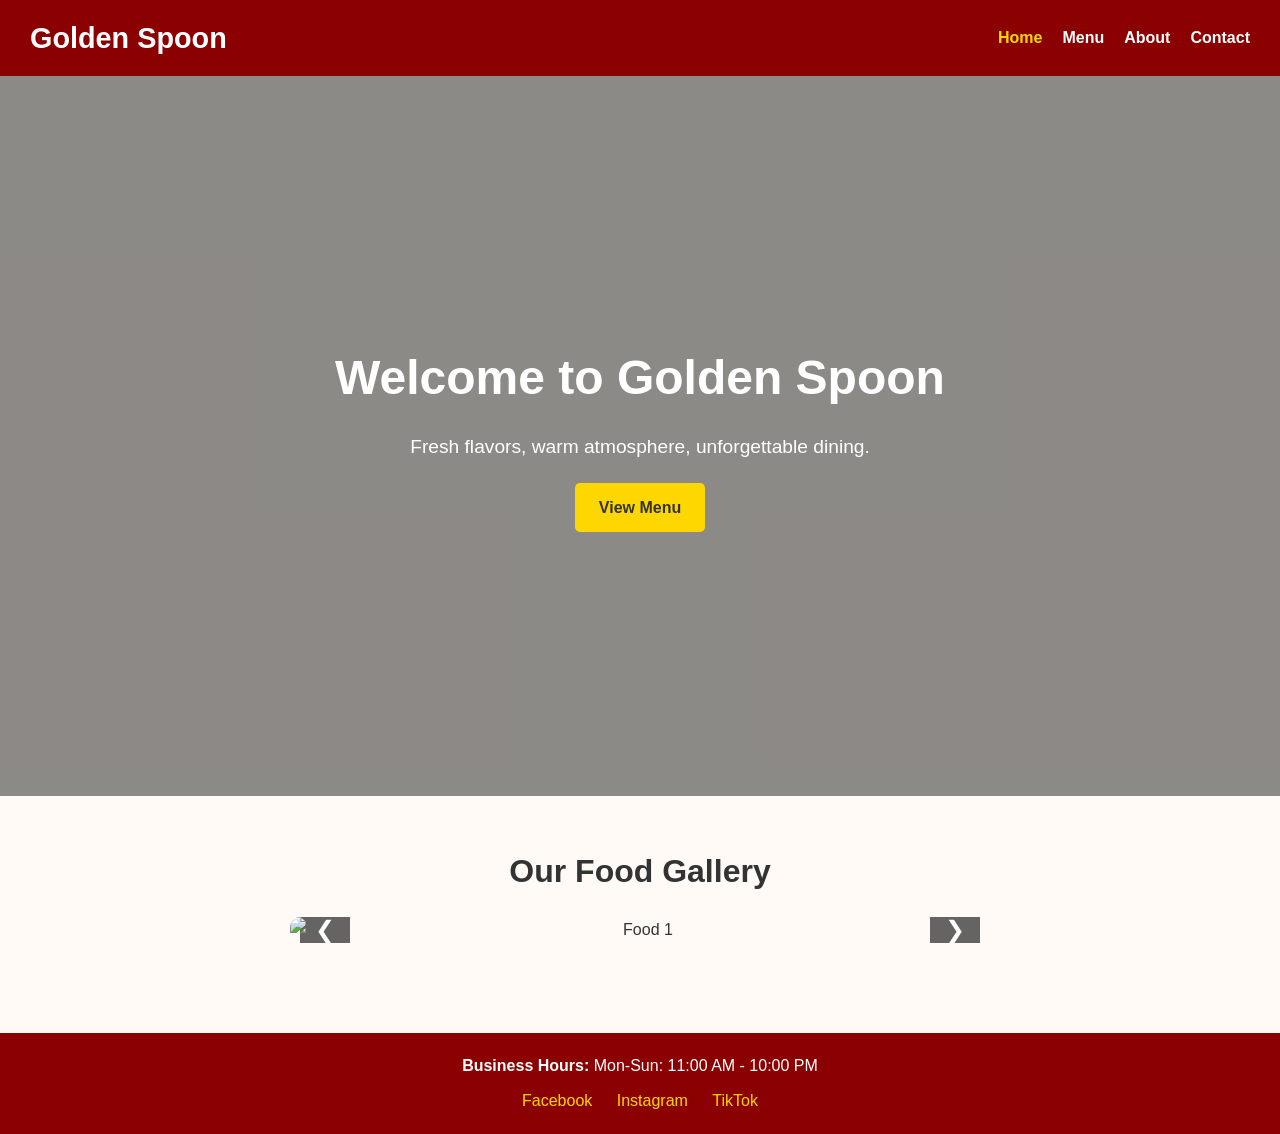
==== index.html @ 548fd417 "Add files via upload" ====
<!DOCTYPE html>
<html lang="en">
<head>
  <meta charset="UTF-8" />
  <meta name="viewport" content="width=device-width, initial-scale=1.0" />
  <title>Golden Spoon Restaurant</title>
  <link rel="stylesheet" href="style.css" />
</head>
<body>

  <header>
    <div class="logo">Golden Spoon</div>
    <nav>
      <ul class="nav-links">
        <li><a href="index.html" class="active">Home</a></li>
        <li><a href="menu.html">Menu</a></li>
        <li><a href="about.html">About</a></li>
        <li><a href="contact.html">Contact</a></li>
      </ul>
      <div class="hamburger" onclick="toggleMenu()">☰</div>
    </nav>
  </header>

  <section class="hero">
    <div class="hero-text">
      <h1>Welcome to Golden Spoon</h1>
      <p>Fresh flavors, warm atmosphere, unforgettable dining.</p>
      <a href="menu.html" class="btn">View Menu</a>
    </div>
  </section>

  <section class="gallery-section">
    <h2>Our Food Gallery</h2>
    <div class="slider">
      <button class="prev" onclick="moveSlide(-1)">❮</button>
      <div class="slides">
        <img src="images/food1.jpg" class="slide active" alt="Food 1">
        <img src="images/food2.jpg" class="slide" alt="Food 2">
        <img src="images/food3.jpg" class="slide" alt="Food 3">
        <img src="images/food4.jpg" class="slide" alt="Food 4">
        <img src="images/food5.jpg" class="slide" alt="Food 5">
        <img src="images/food6.jpg" class="slide" alt="Food 6">
      </div>
      <button class="next" onclick="moveSlide(1)">❯</button>
    </div>
  </section>

  <footer>
    <div>
      <p><strong>Business Hours:</strong> Mon-Sun: 11:00 AM - 10:00 PM</p>
    </div>
    <div class="socials">
      <a href="#">Facebook</a>
      <a href="#">Instagram</a>
      <a href="#">TikTok</a>
    </div>
  </footer>

  <script src="script.js"></script>
</body>
</html>
---- style.css ----
* {
  margin: 0;
  padding: 0;
  box-sizing: border-box;
  font-family: Arial, sans-serif;
}

body {
  background: #fffaf5;
  color: #333;
  line-height: 1.6;
}

header {
  background: #8b0000;
  color: white;
  padding: 15px 30px;
  display: flex;
  justify-content: space-between;
  align-items: center;
  position: relative;
}

.logo {
  font-size: 1.8rem;
  font-weight: bold;
}

nav {
  position: relative;
}

.nav-links {
  list-style: none;
  display: flex;
  gap: 20px;
}

.nav-links li a {
  text-decoration: none;
  color: white;
  font-weight: bold;
}

.nav-links li a:hover,
.nav-links li a.active {
  color: #ffd700;
}

.hamburger {
  display: none;
  font-size: 1.8rem;
  cursor: pointer;
}

.hero {
  background: url("images/hero.jpg") center/cover no-repeat;
  height: 80vh;
  display: flex;
  align-items: center;
  justify-content: center;
  text-align: center;
  color: white;
  position: relative;
}

.hero::before {
  content: "";
  position: absolute;
  inset: 0;
  background: rgba(0, 0, 0, 0.45);
}

.hero-text {
  position: relative;
  z-index: 1;
  max-width: 700px;
  padding: 20px;
}

.hero-text h1 {
  font-size: 3rem;
  margin-bottom: 15px;
}

.hero-text p {
  font-size: 1.2rem;
  margin-bottom: 20px;
}

.btn {
  display: inline-block;
  background: #ffd700;
  color: #333;
  padding: 12px 24px;
  text-decoration: none;
  border-radius: 5px;
  font-weight: bold;
  border: none;
  cursor: pointer;
}

.page-banner {
  background: #f4d9c6;
  text-align: center;
  padding: 50px 20px;
}

.page-banner h1 {
  font-size: 2.5rem;
}

.gallery-section {
  padding: 50px 20px;
  text-align: center;
}

.gallery-section h2 {
  margin-bottom: 20px;
  font-size: 2rem;
}

.slider {
  position: relative;
  max-width: 700px;
  margin: auto;
  overflow: hidden;
}

.slides {
  position: relative;
}

.slide {
  display: none;
  width: 100%;
  border-radius: 10px;
}

.slide.active {
  display: block;
}

.prev,
.next {
  position: absolute;
  top: 50%;
  transform: translateY(-50%);
  background: rgba(0,0,0,0.6);
  color: white;
  border: none;
  padding: 10px 15px;
  cursor: pointer;
  font-size: 1.5rem;
  border-radius: 5px;
}

.prev {
  left: 10px;
}

.next {
  right: 10px;
}

.menu-container {
  display: grid;
  grid-template-columns: repeat(3, 1fr);
  gap: 20px;
  padding: 50px 30px;
}

.menu-card {
  background: white;
  padding: 20px;
  border-radius: 10px;
  box-shadow: 0 4px 10px rgba(0,0,0,0.1);
  text-align: center;
}

.menu-card h3 {
  margin-bottom: 10px;
}

.menu-card span {
  display: block;
  margin-top: 10px;
  color: #8b0000;
  font-weight: bold;
}

.about-section,
.contact-container {
  padding: 50px 30px;
  max-width: 1000px;
  margin: auto;
}

.about-section h2,
.contact-form h2,
.map-section h2 {
  margin-bottom: 15px;
  color: #8b0000;
}

.about-section p {
  margin-bottom: 20px;
}

.contact-container {
  display: grid;
  grid-template-columns: 1fr 1fr;
  gap: 30px;
}

.contact-form form {
  display: flex;
  flex-direction: column;
  gap: 15px;
}

.contact-form input,
.contact-form textarea {
  padding: 12px;
  border: 1px solid #ccc;
  border-radius: 5px;
}

footer {
  background: #8b0000;
  color: white;
  text-align: center;
  padding: 20px;
  margin-top: 40px;
}

.socials {
  margin-top: 10px;
}

.socials a {
  color: #ffd700;
  margin: 0 10px;
  text-decoration: none;
}

/* Mobile Design */
@media (max-width: 768px) {
  .hamburger {
    display: block;
    color: white;
  }

  .nav-links {
    display: none;
    flex-direction: column;
    background: #8b0000;
    position: absolute;
    top: 45px;
    right: 0;
    width: 180px;
    padding: 15px;
    border-radius: 8px;
  }

  .nav-links.show {
    display: flex;
  }

  .hero-text h1 {
    font-size: 2rem;
  }

  .menu-container {
    grid-template-columns: 1fr;
  }

  .contact-container {
    grid-template-columns: 1fr;
  }
}
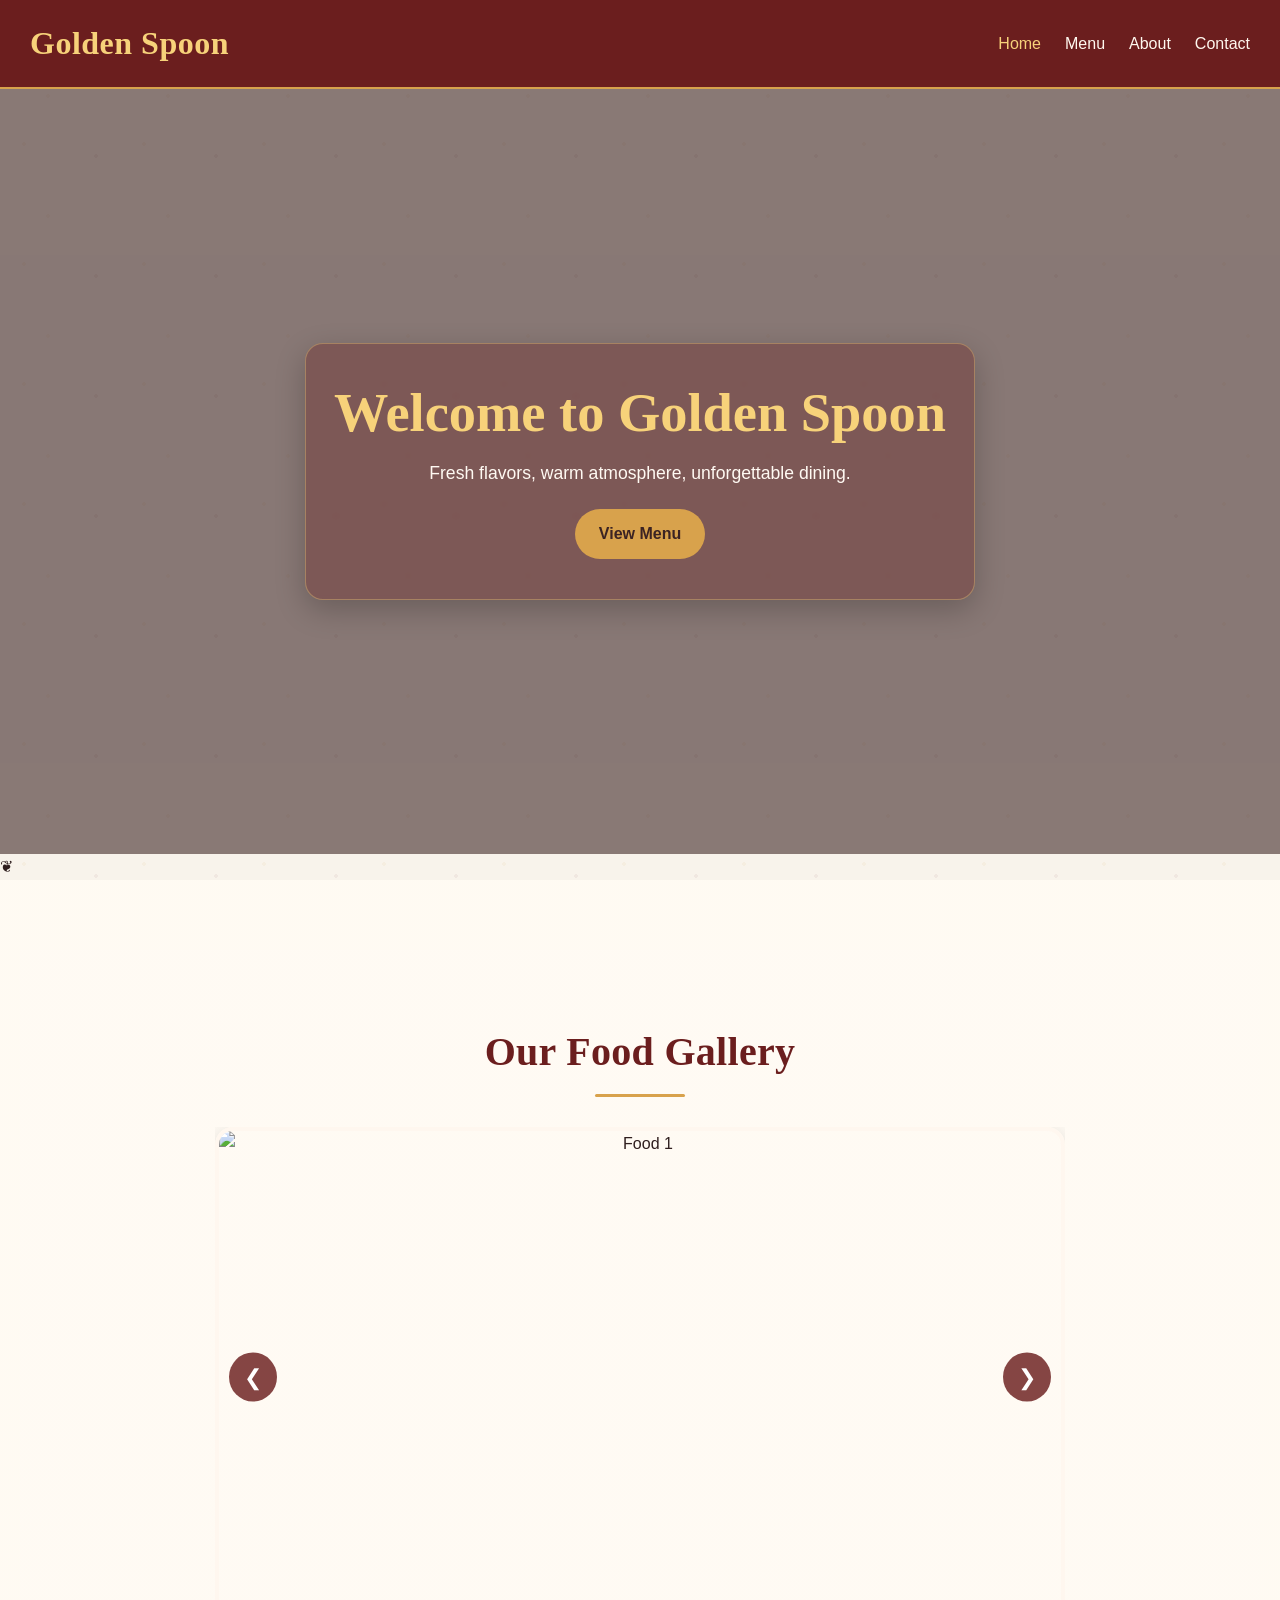
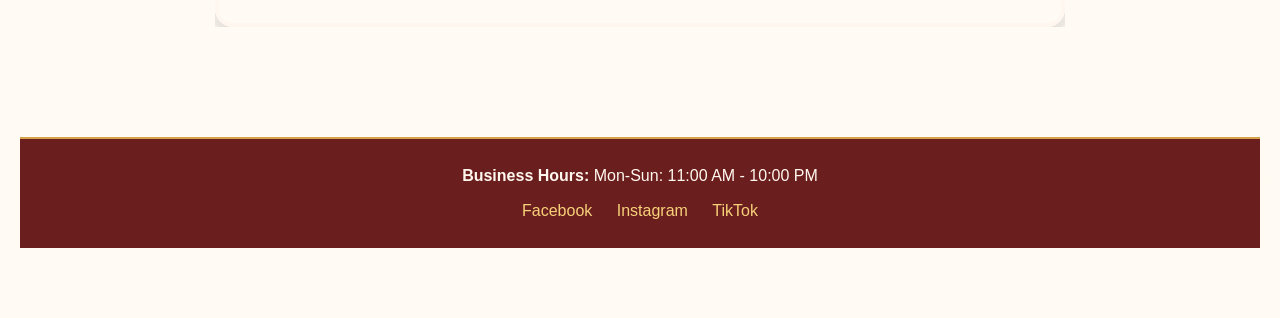
==== commit 50a1a977: "paisley" ====
--- a/index.html
+++ b/index.html
@@ -29,6 +29,14 @@
     </div>
   </section>
 
+  </section>  <!-- hero ends -->
+
+<div class="divider">
+  <span>❦</span>
+</div>
+
+<section class="gallery-section">
+
   <section class="gallery-section">
     <h2>Our Food Gallery</h2>
     <div class="slider">
--- a/style.css
+++ b/style.css
@@ -2,28 +2,49 @@
   margin: 0;
   padding: 0;
   box-sizing: border-box;
-  font-family: Arial, sans-serif;
 }
 
 body {
-  background: #fffaf5;
-  color: #333;
+  background-color: #f8f3eb;
+  color: #2f1e1e;
   line-height: 1.6;
-}
-
+  font-family: "Manrope", sans-serif;
+}
+
+/* soft decorative background feel */
+body::before {
+  content: "";
+  position: fixed;
+  inset: 0;
+  background-image:
+    radial-gradient(circle at 20% 20%, rgba(212, 164, 55, 0.06) 0, rgba(212, 164, 55, 0.06) 2px, transparent 2px),
+    radial-gradient(circle at 80% 30%, rgba(107, 30, 30, 0.05) 0, rgba(107, 30, 30, 0.05) 2px, transparent 2px),
+    radial-gradient(circle at 40% 80%, rgba(212, 164, 55, 0.05) 0, rgba(212, 164, 55, 0.05) 2px, transparent 2px);
+  background-size: 120px 120px;
+  pointer-events: none;
+  z-index: -1;
+}
+
+/* HEADER */
 header {
-  background: #8b0000;
-  color: white;
-  padding: 15px 30px;
+  background-color: #6b1e1e;
+  color: #fff8ef;
   display: flex;
   justify-content: space-between;
   align-items: center;
-  position: relative;
+  padding: 18px 30px;
+  position: sticky;
+  top: 0;
+  z-index: 1000;
+  border-bottom: 2px solid #d8a24c;
 }
 
 .logo {
-  font-size: 1.8rem;
-  font-weight: bold;
+  font-family: "Cormorant Garamond", serif;
+  font-size: 2rem;
+  font-weight: 700;
+  color: #f7d27a;
+  letter-spacing: 0.5px;
 }
 
 nav {
@@ -33,97 +54,128 @@
 .nav-links {
   list-style: none;
   display: flex;
-  gap: 20px;
+  gap: 24px;
 }
 
 .nav-links li a {
   text-decoration: none;
-  color: white;
-  font-weight: bold;
+  color: #fff8ef;
+  font-size: 1rem;
+  font-weight: 500;
+  transition: color 0.3s ease;
 }
 
 .nav-links li a:hover,
 .nav-links li a.active {
-  color: #ffd700;
+  color: #f7d27a;
 }
 
 .hamburger {
   display: none;
   font-size: 1.8rem;
   cursor: pointer;
-}
-
+  color: #fff8ef;
+}
+
+/* HERO SECTION */
 .hero {
   background: url("images/hero.jpg") center/cover no-repeat;
-  height: 80vh;
+  min-height: 85vh;
   display: flex;
+  justify-content: center;
   align-items: center;
-  justify-content: center;
   text-align: center;
-  color: white;
   position: relative;
+  padding: 20px;
 }
 
 .hero::before {
   content: "";
   position: absolute;
   inset: 0;
-  background: rgba(0, 0, 0, 0.45);
+  background: rgba(47, 20, 20, 0.55);
 }
 
 .hero-text {
   position: relative;
   z-index: 1;
-  max-width: 700px;
-  padding: 20px;
+  max-width: 760px;
+  color: #fffaf3;
+  background: rgba(107, 30, 30, 0.35);
+  padding: 40px 28px;
+  border-radius: 18px;
+  border: 1px solid rgba(247, 210, 122, 0.35);
+  box-shadow: 0 10px 30px rgba(0, 0, 0, 0.22);
+  backdrop-filter: blur(2px);
 }
 
 .hero-text h1 {
-  font-size: 3rem;
+  font-family: "Cormorant Garamond", serif;
+  font-size: 3.4rem;
   margin-bottom: 15px;
+  color: #f7d27a;
+  line-height: 1.1;
 }
 
 .hero-text p {
-  font-size: 1.2rem;
-  margin-bottom: 20px;
+  font-size: 1.1rem;
+  margin-bottom: 22px;
 }
 
 .btn {
   display: inline-block;
-  background: #ffd700;
-  color: #333;
+  background-color: #d8a24c;
+  color: #3b2323;
+  text-decoration: none;
   padding: 12px 24px;
-  text-decoration: none;
-  border-radius: 5px;
-  font-weight: bold;
-  border: none;
-  cursor: pointer;
-}
-
-.page-banner {
-  background: #f4d9c6;
+  border-radius: 999px;
+  font-weight: 600;
+  transition: background-color 0.3s ease, transform 0.3s ease;
+}
+
+.btn:hover {
+  background-color: #f0bc63;
+  transform: translateY(-2px);
+}
+
+/* SECTION TITLES */
+.gallery-section h2,
+.page-banner h1,
+.about-section h2,
+.contact-form h2,
+.map-section h2 {
+  font-family: "Cormorant Garamond", serif;
+  letter-spacing: 0.3px;
+}
+
+/* GALLERY */
+.gallery-section {
+  padding: 70px 20px;
   text-align: center;
-  padding: 50px 20px;
-}
-
-.page-banner h1 {
+  background:
+    linear-gradient(to bottom, rgba(255, 250, 243, 0.95), rgba(255, 250, 243, 0.95));
+}
+
+.gallery-section h2 {
   font-size: 2.5rem;
-}
-
-.gallery-section {
-  padding: 50px 20px;
-  text-align: center;
-}
-
-.gallery-section h2 {
-  margin-bottom: 20px;
-  font-size: 2rem;
+  color: #6b1e1e;
+  margin-bottom: 10px;
+}
+
+.gallery-section h2::after {
+  content: "";
+  display: block;
+  width: 90px;
+  height: 3px;
+  background-color: #d8a24c;
+  margin: 10px auto 0;
+  border-radius: 20px;
 }
 
 .slider {
   position: relative;
-  max-width: 700px;
-  margin: auto;
+  max-width: 850px;
+  margin: 30px auto 0;
   overflow: hidden;
 }
 
@@ -134,7 +186,11 @@
 .slide {
   display: none;
   width: 100%;
-  border-radius: 10px;
+  height: 500px;
+  object-fit: cover;
+  border-radius: 18px;
+  box-shadow: 0 8px 24px rgba(0, 0, 0, 0.18);
+  border: 4px solid rgba(255, 248, 239, 0.9);
 }
 
 .slide.active {
@@ -146,92 +202,173 @@
   position: absolute;
   top: 50%;
   transform: translateY(-50%);
-  background: rgba(0,0,0,0.6);
+  background-color: rgba(107, 30, 30, 0.82);
   color: white;
   border: none;
-  padding: 10px 15px;
+  font-size: 1.4rem;
+  padding: 11px 15px;
   cursor: pointer;
-  font-size: 1.5rem;
-  border-radius: 5px;
+  border-radius: 50%;
+  transition: background-color 0.3s ease;
+}
+
+.prev:hover,
+.next:hover {
+  background-color: rgba(216, 162, 76, 0.95);
+  color: #3b2323;
 }
 
 .prev {
-  left: 10px;
+  left: 14px;
 }
 
 .next {
-  right: 10px;
-}
-
+  right: 14px;
+}
+
+/* PAGE BANNER */
+.page-banner {
+  background:
+    linear-gradient(rgba(107, 30, 30, 0.86), rgba(107, 30, 30, 0.86)),
+    url("images/hero.jpg") center/cover no-repeat;
+  color: #fffaf3;
+  text-align: center;
+  padding: 80px 20px;
+}
+
+.page-banner h1 {
+  font-size: 3rem;
+  color: #f7d27a;
+}
+
+/* MENU PAGE */
 .menu-container {
   display: grid;
   grid-template-columns: repeat(3, 1fr);
-  gap: 20px;
-  padding: 50px 30px;
+  gap: 25px;
+  padding: 55px 30px;
+  max-width: 1200px;
+  margin: 0 auto;
 }
 
 .menu-card {
-  background: white;
-  padding: 20px;
-  border-radius: 10px;
-  box-shadow: 0 4px 10px rgba(0,0,0,0.1);
-  text-align: center;
+  background: linear-gradient(to bottom, #fffaf3, #fff6ea);
+  border-radius: 18px;
+  padding: 24px;
+  box-shadow: 0 5px 14px rgba(0, 0, 0, 0.08);
+  border: 1px solid #ecd9b8;
+  transition: transform 0.3s ease, box-shadow 0.3s ease;
+}
+
+.menu-card:hover {
+  transform: translateY(-6px);
+  box-shadow: 0 10px 22px rgba(0, 0, 0, 0.12);
 }
 
 .menu-card h3 {
+  font-family: "Cormorant Garamond", serif;
+  color: #6b1e1e;
   margin-bottom: 10px;
+  font-size: 1.8rem;
+}
+
+.menu-card p {
+  color: #5c4747;
+  margin-bottom: 12px;
 }
 
 .menu-card span {
+  color: #c07d22;
+  font-weight: bold;
+  font-size: 1.05rem;
+}
+
+/* ABOUT PAGE */
+.about-section {
+  max-width: 900px;
+  margin: 0 auto;
+  padding: 70px 30px;
+  background: rgba(255, 250, 243, 0.7);
+  border-radius: 18px;
+}
+
+.about-section h2 {
+  color: #6b1e1e;
+  font-size: 2.5rem;
+  margin-bottom: 20px;
+}
+
+.about-section h2::after {
+  content: "";
   display: block;
+  width: 85px;
+  height: 3px;
+  background-color: #d8a24c;
   margin-top: 10px;
-  color: #8b0000;
-  font-weight: bold;
-}
-
-.about-section,
+  border-radius: 20px;
+}
+
+.about-section p {
+  margin-bottom: 18px;
+  font-size: 1.05rem;
+}
+
+/* CONTACT PAGE */
 .contact-container {
-  padding: 50px 30px;
-  max-width: 1000px;
-  margin: auto;
-}
-
-.about-section h2,
-.contact-form h2,
-.map-section h2 {
-  margin-bottom: 15px;
-  color: #8b0000;
-}
-
-.about-section p {
-  margin-bottom: 20px;
-}
-
-.contact-container {
+  max-width: 1100px;
+  margin: 0 auto;
+  padding: 60px 30px;
   display: grid;
   grid-template-columns: 1fr 1fr;
   gap: 30px;
 }
 
+.contact-form,
+.map-section {
+  background-color: rgba(255, 250, 243, 0.95);
+  padding: 28px;
+  border-radius: 18px;
+  box-shadow: 0 5px 16px rgba(0, 0, 0, 0.08);
+  border: 1px solid #ecd9b8;
+}
+
+.contact-form h2,
+.map-section h2 {
+  color: #6b1e1e;
+  margin-bottom: 18px;
+  font-size: 2.1rem;
+}
+
 .contact-form form {
   display: flex;
   flex-direction: column;
-  gap: 15px;
+  gap: 14px;
 }
 
 .contact-form input,
 .contact-form textarea {
   padding: 12px;
-  border: 1px solid #ccc;
-  border-radius: 5px;
-}
-
+  border: 1px solid #d8c3a5;
+  border-radius: 10px;
+  font-size: 1rem;
+  background-color: #fffdf9;
+  font-family: "Manrope", sans-serif;
+}
+
+.contact-form input:focus,
+.contact-form textarea:focus {
+  outline: none;
+  border-color: #c07d22;
+}
+
+/* FOOTER */
 footer {
-  background: #8b0000;
-  color: white;
+  background-color: #6b1e1e;
+  color: #fff8ef;
   text-align: center;
-  padding: 20px;
+  padding: 24px 20px;
   margin-top: 40px;
+  border-top: 2px solid #d8a24c;
 }
 
 .socials {
@@ -239,43 +376,117 @@
 }
 
 .socials a {
-  color: #ffd700;
+  color: #f7d27a;
+  text-decoration: none;
   margin: 0 10px;
-  text-decoration: none;
-}
-
-/* Mobile Design */
+  transition: opacity 0.3s ease;
+}
+
+.socials a:hover {
+  opacity: 0.8;
+}
+
+/* MOBILE DESIGN */
+@media (max-width: 900px) {
+  .menu-container {
+    grid-template-columns: repeat(2, 1fr);
+  }
+
+  .contact-container {
+    grid-template-columns: 1fr;
+  }
+}
+
 @media (max-width: 768px) {
+  header {
+    padding: 16px 20px;
+  }
+
+  .logo {
+    font-size: 1.7rem;
+  }
+
   .hamburger {
     display: block;
-    color: white;
   }
 
   .nav-links {
     display: none;
     flex-direction: column;
-    background: #8b0000;
+    gap: 14px;
     position: absolute;
     top: 45px;
     right: 0;
-    width: 180px;
-    padding: 15px;
-    border-radius: 8px;
+    background-color: #6b1e1e;
+    width: 190px;
+    padding: 18px;
+    border-radius: 12px;
+    box-shadow: 0 6px 14px rgba(0, 0, 0, 0.18);
   }
 
   .nav-links.show {
     display: flex;
   }
 
+  .hero {
+    min-height: 75vh;
+  }
+
+  .hero-text {
+    padding: 28px 18px;
+  }
+
   .hero-text h1 {
+    font-size: 2.4rem;
+  }
+
+  .hero-text p {
+    font-size: 1rem;
+  }
+
+  .gallery-section h2,
+  .page-banner h1,
+  .about-section h2 {
     font-size: 2rem;
+  }
+
+  .slide {
+    height: 290px;
   }
 
   .menu-container {
     grid-template-columns: 1fr;
-  }
-
+    padding: 40px 20px;
+  }
+
+  .about-section,
   .contact-container {
-    grid-template-columns: 1fr;
-  }
+    padding: 40px 20px;
+  }
+  
+  /* PAISLEY / ORNAMENTAL DIVIDER */
+
+.divider {
+  display: flex;
+  align-items: center;
+  justify-content: center;
+  margin: 60px 0;
+  color: #d8a24c;
+  font-size: 28px;
+  letter-spacing: 10px;
+}
+
+.divider::before,
+.divider::after {
+  content: "";
+  flex: 1;
+  height: 1px;
+  background: linear-gradient(to right, transparent, #d8a24c, transparent);
+  margin: 0 20px;
+}
+
+/* decorative symbol */
+.divider span {
+  font-family: "Cormorant Garamond", serif;
+}
 }
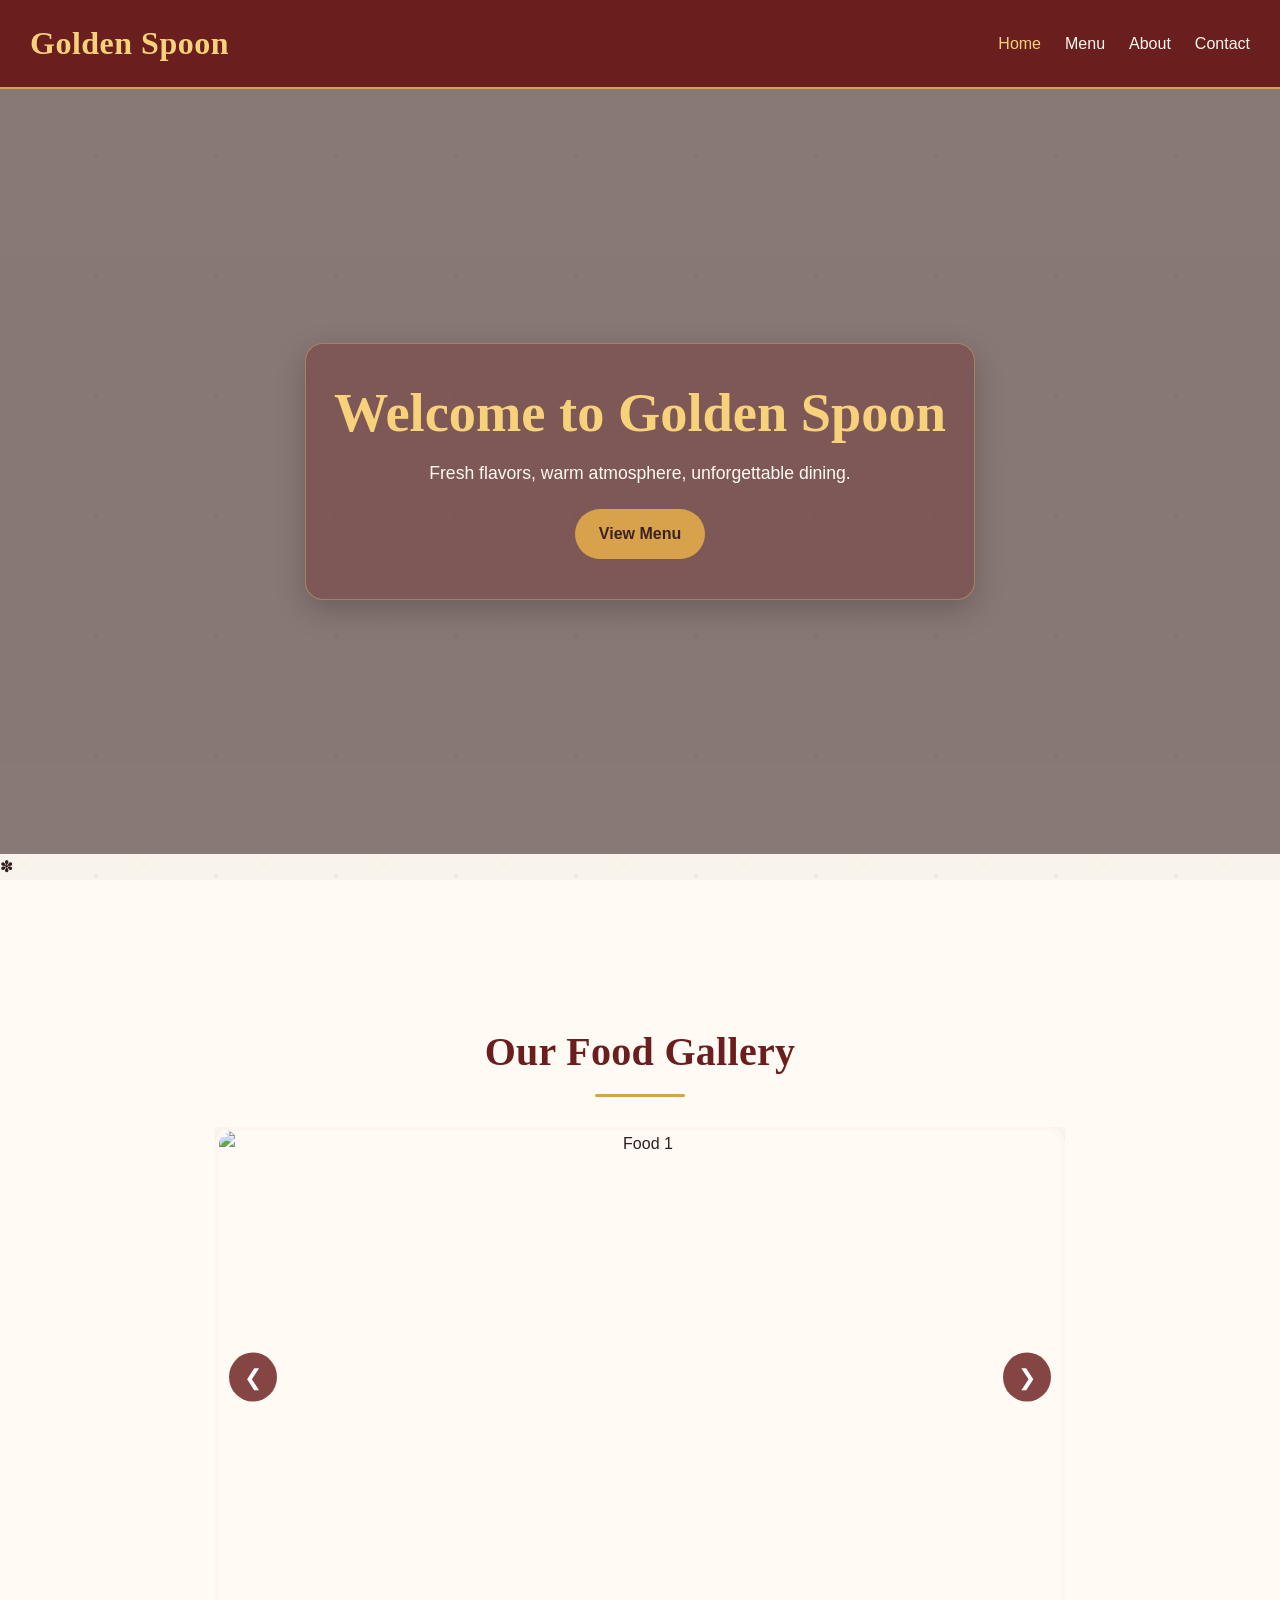
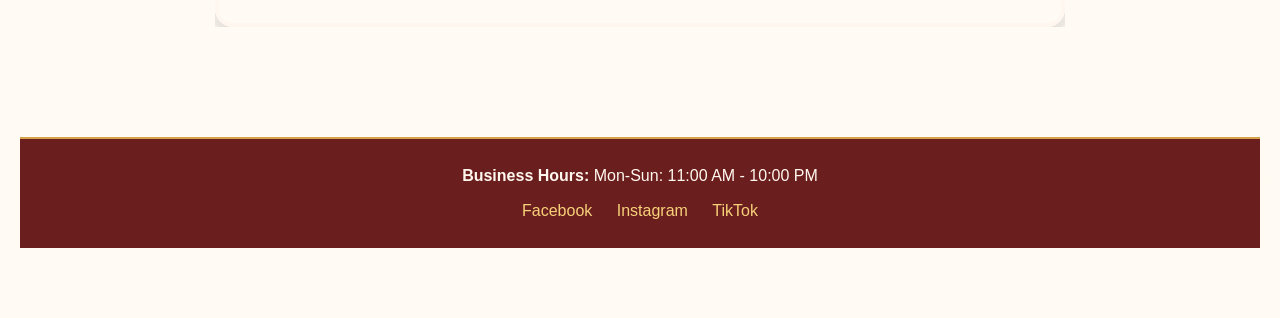
==== commit a8c06b42: "update" ====
--- a/index.html
+++ b/index.html
@@ -31,9 +31,9 @@
 
   </section>  <!-- hero ends -->
 
-<div class="divider">
-  <span>❦</span>
-</div>
+  <div class="divider">
+    <span>✽</span>
+  </div>
 
 <section class="gallery-section">
 
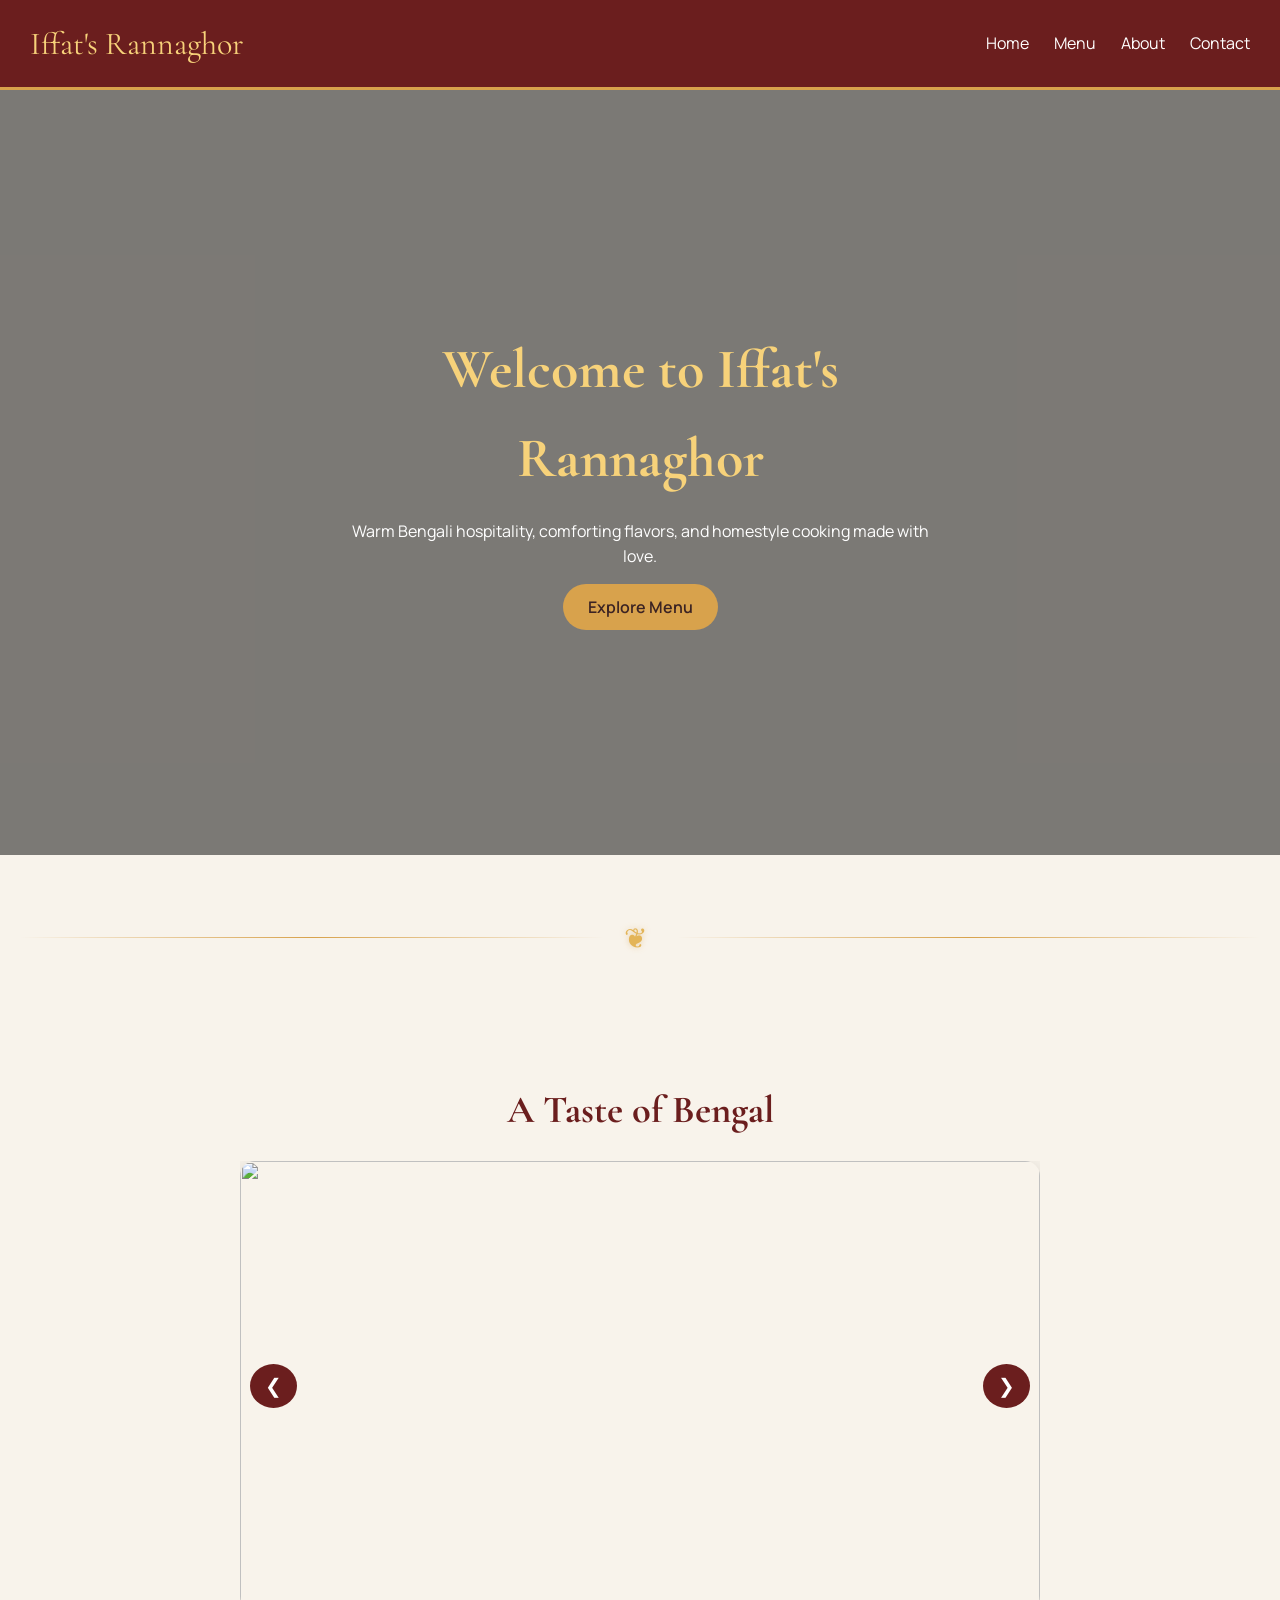
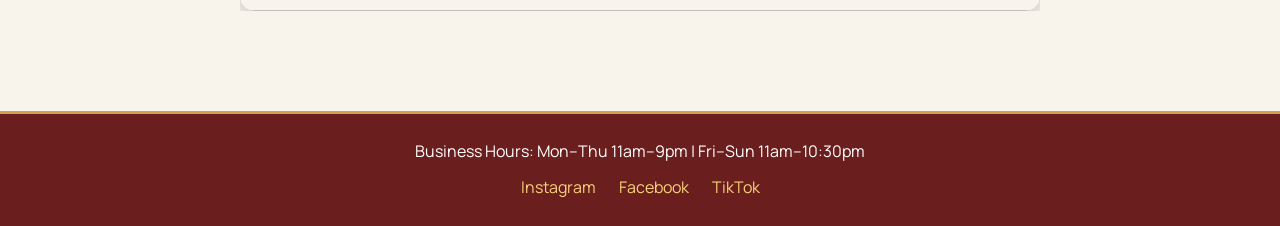
==== commit 3015b671: "update" ====
--- a/index.html
+++ b/index.html
@@ -1,69 +1,118 @@
 <!DOCTYPE html>
 <html lang="en">
 <head>
-  <meta charset="UTF-8" />
-  <meta name="viewport" content="width=device-width, initial-scale=1.0" />
-  <title>Golden Spoon Restaurant</title>
-  <link rel="stylesheet" href="style.css" />
+<meta charset="UTF-8">
+<meta name="viewport" content="width=device-width, initial-scale=1.0">
+
+<title>Iffat's Rannaghor</title>
+
+<link rel="preconnect" href="https://fonts.googleapis.com">
+<link rel="preconnect" href="https://fonts.gstatic.com" crossorigin>
+
+<link href="https://fonts.googleapis.com/css2?family=Cormorant+Garamond:wght@500;600;700&family=Manrope:wght@300;400;500;600&display=swap" rel="stylesheet">
+
+<link rel="stylesheet" href="style.css">
+
 </head>
+
 <body>
 
-  <header>
-    <div class="logo">Golden Spoon</div>
-    <nav>
-      <ul class="nav-links">
-        <li><a href="index.html" class="active">Home</a></li>
-        <li><a href="menu.html">Menu</a></li>
-        <li><a href="about.html">About</a></li>
-        <li><a href="contact.html">Contact</a></li>
-      </ul>
-      <div class="hamburger" onclick="toggleMenu()">☰</div>
-    </nav>
-  </header>
+<header>
 
-  <section class="hero">
-    <div class="hero-text">
-      <h1>Welcome to Golden Spoon</h1>
-      <p>Fresh flavors, warm atmosphere, unforgettable dining.</p>
-      <a href="menu.html" class="btn">View Menu</a>
-    </div>
-  </section>
+<div class="logo">
+Iffat's Rannaghor
+</div>
 
-  </section>  <!-- hero ends -->
+<nav>
 
-  <div class="divider">
-    <span>✽</span>
-  </div>
+<ul class="nav-links">
+
+<li><a href="index.html" class="active">Home</a></li>
+
+<li><a href="menu.html">Menu</a></li>
+
+<li><a href="about.html">About</a></li>
+
+<li><a href="contact.html">Contact</a></li>
+
+</ul>
+
+<div class="hamburger" onclick="toggleMenu()">
+☰
+</div>
+
+</nav>
+
+</header>
+
+
+<section class="hero">
+
+<div class="hero-text">
+
+<h1>Welcome to Iffat's Rannaghor</h1>
+
+<p>
+Warm Bengali hospitality, comforting flavors, and homestyle cooking
+made with love.
+</p>
+
+<a href="menu.html" class="btn">Explore Menu</a>
+
+</div>
+
+</section>
+
+
+<div class="divider">
+<span>❦</span>
+</div>
+
 
 <section class="gallery-section">
 
-  <section class="gallery-section">
-    <h2>Our Food Gallery</h2>
-    <div class="slider">
-      <button class="prev" onclick="moveSlide(-1)">❮</button>
-      <div class="slides">
-        <img src="images/food1.jpg" class="slide active" alt="Food 1">
-        <img src="images/food2.jpg" class="slide" alt="Food 2">
-        <img src="images/food3.jpg" class="slide" alt="Food 3">
-        <img src="images/food4.jpg" class="slide" alt="Food 4">
-        <img src="images/food5.jpg" class="slide" alt="Food 5">
-        <img src="images/food6.jpg" class="slide" alt="Food 6">
-      </div>
-      <button class="next" onclick="moveSlide(1)">❯</button>
-    </div>
-  </section>
+<h2>A Taste of Bengal</h2>
 
-  <footer>
-    <div>
-      <p><strong>Business Hours:</strong> Mon-Sun: 11:00 AM - 10:00 PM</p>
-    </div>
-    <div class="socials">
-      <a href="#">Facebook</a>
-      <a href="#">Instagram</a>
-      <a href="#">TikTok</a>
-    </div>
-  </footer>
+<div class="slider">
 
-  <script src="script.js"></script>
+<button class="prev" onclick="moveSlide(-1)">❮</button>
+
+<div class="slides">
+
+<img src="images/food1.jpg" class="slide active">
+<img src="images/food2.jpg" class="slide">
+<img src="images/food3.jpg" class="slide">
+<img src="images/food4.jpg" class="slide">
+<img src="images/food5.jpg" class="slide">
+<img src="images/food6.jpg" class="slide">
+
+</div>
+
+<button class="next" onclick="moveSlide(1)">❯</button>
+
+</div>
+
+</section>
+
+
+<footer>
+
+<p>
+Business Hours: Mon–Thu 11am–9pm | Fri–Sun 11am–10:30pm
+</p>
+
+<div class="socials">
+
+<a href="#">Instagram</a>
+<a href="#">Facebook</a>
+<a href="#">TikTok</a>
+
+</div>
+
+</footer>
+
+
+<script src="script.js"></script>
+
 </body>
 </html>
--- a/style.css
+++ b/style.css
@@ -1,492 +1,371 @@
-* {
-  margin: 0;
-  padding: 0;
-  box-sizing: border-box;
-}
-
-body {
-  background-color: #f8f3eb;
-  color: #2f1e1e;
-  line-height: 1.6;
-  font-family: "Manrope", sans-serif;
-}
-
-/* soft decorative background feel */
-body::before {
-  content: "";
-  position: fixed;
-  inset: 0;
-  background-image:
-    radial-gradient(circle at 20% 20%, rgba(212, 164, 55, 0.06) 0, rgba(212, 164, 55, 0.06) 2px, transparent 2px),
-    radial-gradient(circle at 80% 30%, rgba(107, 30, 30, 0.05) 0, rgba(107, 30, 30, 0.05) 2px, transparent 2px),
-    radial-gradient(circle at 40% 80%, rgba(212, 164, 55, 0.05) 0, rgba(212, 164, 55, 0.05) 2px, transparent 2px);
-  background-size: 120px 120px;
-  pointer-events: none;
-  z-index: -1;
-}
+*{
+margin:0;
+padding:0;
+box-sizing:border-box;
+}
+
+body{
+
+background:#f8f3eb;
+color:#2f1e1e;
+font-family:"Manrope",sans-serif;
+line-height:1.6;
+
+}
+
 
 /* HEADER */
-header {
-  background-color: #6b1e1e;
-  color: #fff8ef;
-  display: flex;
-  justify-content: space-between;
-  align-items: center;
-  padding: 18px 30px;
-  position: sticky;
-  top: 0;
-  z-index: 1000;
-  border-bottom: 2px solid #d8a24c;
-}
-
-.logo {
-  font-family: "Cormorant Garamond", serif;
-  font-size: 2rem;
-  font-weight: 700;
-  color: #f7d27a;
-  letter-spacing: 0.5px;
-}
-
-nav {
-  position: relative;
-}
-
-.nav-links {
-  list-style: none;
-  display: flex;
-  gap: 24px;
-}
-
-.nav-links li a {
-  text-decoration: none;
-  color: #fff8ef;
-  font-size: 1rem;
-  font-weight: 500;
-  transition: color 0.3s ease;
-}
-
-.nav-links li a:hover,
-.nav-links li a.active {
-  color: #f7d27a;
-}
-
-.hamburger {
-  display: none;
-  font-size: 1.8rem;
-  cursor: pointer;
-  color: #fff8ef;
-}
-
-/* HERO SECTION */
-.hero {
-  background: url("images/hero.jpg") center/cover no-repeat;
-  min-height: 85vh;
-  display: flex;
-  justify-content: center;
-  align-items: center;
-  text-align: center;
-  position: relative;
-  padding: 20px;
-}
-
-.hero::before {
-  content: "";
-  position: absolute;
-  inset: 0;
-  background: rgba(47, 20, 20, 0.55);
-}
-
-.hero-text {
-  position: relative;
-  z-index: 1;
-  max-width: 760px;
-  color: #fffaf3;
-  background: rgba(107, 30, 30, 0.35);
-  padding: 40px 28px;
-  border-radius: 18px;
-  border: 1px solid rgba(247, 210, 122, 0.35);
-  box-shadow: 0 10px 30px rgba(0, 0, 0, 0.22);
-  backdrop-filter: blur(2px);
-}
-
-.hero-text h1 {
-  font-family: "Cormorant Garamond", serif;
-  font-size: 3.4rem;
-  margin-bottom: 15px;
-  color: #f7d27a;
-  line-height: 1.1;
-}
-
-.hero-text p {
-  font-size: 1.1rem;
-  margin-bottom: 22px;
-}
-
-.btn {
-  display: inline-block;
-  background-color: #d8a24c;
-  color: #3b2323;
-  text-decoration: none;
-  padding: 12px 24px;
-  border-radius: 999px;
-  font-weight: 600;
-  transition: background-color 0.3s ease, transform 0.3s ease;
-}
-
-.btn:hover {
-  background-color: #f0bc63;
-  transform: translateY(-2px);
-}
-
-/* SECTION TITLES */
-.gallery-section h2,
-.page-banner h1,
-.about-section h2,
-.contact-form h2,
-.map-section h2 {
-  font-family: "Cormorant Garamond", serif;
-  letter-spacing: 0.3px;
-}
+
+header{
+
+background:#6b1e1e;
+color:white;
+
+display:flex;
+justify-content:space-between;
+align-items:center;
+
+padding:18px 30px;
+
+border-bottom:3px solid #d8a24c;
+
+}
+
+.logo{
+
+font-family:"Cormorant Garamond",serif;
+
+font-size:2rem;
+color:#f7d27a;
+
+}
+
+nav{
+
+position:relative;
+
+}
+
+.nav-links{
+
+list-style:none;
+display:flex;
+gap:25px;
+
+}
+
+.nav-links a{
+
+text-decoration:none;
+color:white;
+
+}
+
+.nav-links a:hover{
+
+color:#f7d27a;
+
+}
+
+.hamburger{
+
+display:none;
+font-size:1.8rem;
+cursor:pointer;
+
+}
+
+
+/* HERO */
+
+.hero{
+
+background:url("images/hero.jpg") center/cover no-repeat;
+
+height:85vh;
+
+display:flex;
+align-items:center;
+justify-content:center;
+text-align:center;
+
+position:relative;
+
+}
+
+.hero::before{
+
+content:"";
+position:absolute;
+
+inset:0;
+
+background:rgba(0,0,0,0.5);
+
+}
+
+.hero-text{
+
+position:relative;
+z-index:1;
+
+color:white;
+
+max-width:600px;
+
+}
+
+.hero-text h1{
+
+font-family:"Cormorant Garamond",serif;
+
+font-size:3.5rem;
+color:#f7d27a;
+
+margin-bottom:15px;
+
+}
+
+.hero-text p{
+
+margin-bottom:25px;
+
+}
+
+
+.btn{
+
+background:#d8a24c;
+color:#3b2323;
+
+padding:12px 25px;
+
+text-decoration:none;
+
+border-radius:999px;
+
+font-weight:600;
+
+}
+
+.btn:hover{
+
+background:#f0bc63;
+
+}
+
+
+/* PAISLEY DIVIDER */
+
+.divider{
+
+display:flex;
+align-items:center;
+justify-content:center;
+
+margin:60px 0;
+
+color:#e3b458;
+
+font-size:28px;
+
+letter-spacing:10px;
+
+text-shadow:0 0 6px rgba(216,162,76,0.4);
+
+}
+
+.divider::before,
+.divider::after{
+
+content:"";
+
+flex:1;
+
+height:1px;
+
+background:linear-gradient(to right,transparent,#d8a24c,transparent);
+
+margin:0 20px;
+
+}
+
 
 /* GALLERY */
-.gallery-section {
-  padding: 70px 20px;
-  text-align: center;
-  background:
-    linear-gradient(to bottom, rgba(255, 250, 243, 0.95), rgba(255, 250, 243, 0.95));
-}
-
-.gallery-section h2 {
-  font-size: 2.5rem;
-  color: #6b1e1e;
-  margin-bottom: 10px;
-}
-
-.gallery-section h2::after {
-  content: "";
-  display: block;
-  width: 90px;
-  height: 3px;
-  background-color: #d8a24c;
-  margin: 10px auto 0;
-  border-radius: 20px;
-}
-
-.slider {
-  position: relative;
-  max-width: 850px;
-  margin: 30px auto 0;
-  overflow: hidden;
-}
-
-.slides {
-  position: relative;
-}
-
-.slide {
-  display: none;
-  width: 100%;
-  height: 500px;
-  object-fit: cover;
-  border-radius: 18px;
-  box-shadow: 0 8px 24px rgba(0, 0, 0, 0.18);
-  border: 4px solid rgba(255, 248, 239, 0.9);
-}
-
-.slide.active {
-  display: block;
+
+.gallery-section{
+
+padding:60px 20px;
+
+text-align:center;
+
+}
+
+.gallery-section h2{
+
+font-family:"Cormorant Garamond",serif;
+
+font-size:2.4rem;
+
+color:#6b1e1e;
+
+margin-bottom:20px;
+
+}
+
+.slider{
+
+position:relative;
+
+max-width:800px;
+
+margin:auto;
+
+overflow:hidden;
+
+}
+
+.slide{
+
+display:none;
+
+width:100%;
+
+height:450px;
+
+object-fit:cover;
+
+border-radius:15px;
+
+box-shadow:0 8px 25px rgba(0,0,0,0.2);
+
+}
+
+.slide.active{
+
+display:block;
+
 }
 
 .prev,
-.next {
-  position: absolute;
-  top: 50%;
-  transform: translateY(-50%);
-  background-color: rgba(107, 30, 30, 0.82);
-  color: white;
-  border: none;
-  font-size: 1.4rem;
-  padding: 11px 15px;
-  cursor: pointer;
-  border-radius: 50%;
-  transition: background-color 0.3s ease;
-}
-
-.prev:hover,
-.next:hover {
-  background-color: rgba(216, 162, 76, 0.95);
-  color: #3b2323;
-}
-
-.prev {
-  left: 14px;
-}
-
-.next {
-  right: 14px;
-}
-
-/* PAGE BANNER */
-.page-banner {
-  background:
-    linear-gradient(rgba(107, 30, 30, 0.86), rgba(107, 30, 30, 0.86)),
-    url("images/hero.jpg") center/cover no-repeat;
-  color: #fffaf3;
-  text-align: center;
-  padding: 80px 20px;
-}
-
-.page-banner h1 {
-  font-size: 3rem;
-  color: #f7d27a;
-}
-
-/* MENU PAGE */
-.menu-container {
-  display: grid;
-  grid-template-columns: repeat(3, 1fr);
-  gap: 25px;
-  padding: 55px 30px;
-  max-width: 1200px;
-  margin: 0 auto;
-}
-
-.menu-card {
-  background: linear-gradient(to bottom, #fffaf3, #fff6ea);
-  border-radius: 18px;
-  padding: 24px;
-  box-shadow: 0 5px 14px rgba(0, 0, 0, 0.08);
-  border: 1px solid #ecd9b8;
-  transition: transform 0.3s ease, box-shadow 0.3s ease;
-}
-
-.menu-card:hover {
-  transform: translateY(-6px);
-  box-shadow: 0 10px 22px rgba(0, 0, 0, 0.12);
-}
-
-.menu-card h3 {
-  font-family: "Cormorant Garamond", serif;
-  color: #6b1e1e;
-  margin-bottom: 10px;
-  font-size: 1.8rem;
-}
-
-.menu-card p {
-  color: #5c4747;
-  margin-bottom: 12px;
-}
-
-.menu-card span {
-  color: #c07d22;
-  font-weight: bold;
-  font-size: 1.05rem;
-}
-
-/* ABOUT PAGE */
-.about-section {
-  max-width: 900px;
-  margin: 0 auto;
-  padding: 70px 30px;
-  background: rgba(255, 250, 243, 0.7);
-  border-radius: 18px;
-}
-
-.about-section h2 {
-  color: #6b1e1e;
-  font-size: 2.5rem;
-  margin-bottom: 20px;
-}
-
-.about-section h2::after {
-  content: "";
-  display: block;
-  width: 85px;
-  height: 3px;
-  background-color: #d8a24c;
-  margin-top: 10px;
-  border-radius: 20px;
-}
-
-.about-section p {
-  margin-bottom: 18px;
-  font-size: 1.05rem;
-}
-
-/* CONTACT PAGE */
-.contact-container {
-  max-width: 1100px;
-  margin: 0 auto;
-  padding: 60px 30px;
-  display: grid;
-  grid-template-columns: 1fr 1fr;
-  gap: 30px;
-}
-
-.contact-form,
-.map-section {
-  background-color: rgba(255, 250, 243, 0.95);
-  padding: 28px;
-  border-radius: 18px;
-  box-shadow: 0 5px 16px rgba(0, 0, 0, 0.08);
-  border: 1px solid #ecd9b8;
-}
-
-.contact-form h2,
-.map-section h2 {
-  color: #6b1e1e;
-  margin-bottom: 18px;
-  font-size: 2.1rem;
-}
-
-.contact-form form {
-  display: flex;
-  flex-direction: column;
-  gap: 14px;
-}
-
-.contact-form input,
-.contact-form textarea {
-  padding: 12px;
-  border: 1px solid #d8c3a5;
-  border-radius: 10px;
-  font-size: 1rem;
-  background-color: #fffdf9;
-  font-family: "Manrope", sans-serif;
-}
-
-.contact-form input:focus,
-.contact-form textarea:focus {
-  outline: none;
-  border-color: #c07d22;
-}
+.next{
+
+position:absolute;
+
+top:50%;
+
+transform:translateY(-50%);
+
+background:#6b1e1e;
+
+color:white;
+
+border:none;
+
+font-size:20px;
+
+padding:10px 15px;
+
+cursor:pointer;
+
+border-radius:50%;
+
+}
+
+.prev{
+
+left:10px;
+
+}
+
+.next{
+
+right:10px;
+
+}
+
 
 /* FOOTER */
-footer {
-  background-color: #6b1e1e;
-  color: #fff8ef;
-  text-align: center;
-  padding: 24px 20px;
-  margin-top: 40px;
-  border-top: 2px solid #d8a24c;
-}
-
-.socials {
-  margin-top: 10px;
-}
-
-.socials a {
-  color: #f7d27a;
-  text-decoration: none;
-  margin: 0 10px;
-  transition: opacity 0.3s ease;
-}
-
-.socials a:hover {
-  opacity: 0.8;
-}
-
-/* MOBILE DESIGN */
-@media (max-width: 900px) {
-  .menu-container {
-    grid-template-columns: repeat(2, 1fr);
-  }
-
-  .contact-container {
-    grid-template-columns: 1fr;
-  }
-}
-
-@media (max-width: 768px) {
-  header {
-    padding: 16px 20px;
-  }
-
-  .logo {
-    font-size: 1.7rem;
-  }
-
-  .hamburger {
-    display: block;
-  }
-
-  .nav-links {
-    display: none;
-    flex-direction: column;
-    gap: 14px;
-    position: absolute;
-    top: 45px;
-    right: 0;
-    background-color: #6b1e1e;
-    width: 190px;
-    padding: 18px;
-    border-radius: 12px;
-    box-shadow: 0 6px 14px rgba(0, 0, 0, 0.18);
-  }
-
-  .nav-links.show {
-    display: flex;
-  }
-
-  .hero {
-    min-height: 75vh;
-  }
-
-  .hero-text {
-    padding: 28px 18px;
-  }
-
-  .hero-text h1 {
-    font-size: 2.4rem;
-  }
-
-  .hero-text p {
-    font-size: 1rem;
-  }
-
-  .gallery-section h2,
-  .page-banner h1,
-  .about-section h2 {
-    font-size: 2rem;
-  }
-
-  .slide {
-    height: 290px;
-  }
-
-  .menu-container {
-    grid-template-columns: 1fr;
-    padding: 40px 20px;
-  }
-
-  .about-section,
-  .contact-container {
-    padding: 40px 20px;
-  }
-  
-  /* PAISLEY / ORNAMENTAL DIVIDER */
-
-.divider {
-  display: flex;
-  align-items: center;
-  justify-content: center;
-  margin: 60px 0;
-  color: #d8a24c;
-  font-size: 28px;
-  letter-spacing: 10px;
-}
-
-.divider::before,
-.divider::after {
-  content: "";
-  flex: 1;
-  height: 1px;
-  background: linear-gradient(to right, transparent, #d8a24c, transparent);
-  margin: 0 20px;
-}
-
-/* decorative symbol */
-.divider span {
-  font-family: "Cormorant Garamond", serif;
-}
+
+footer{
+
+background:#6b1e1e;
+
+color:white;
+
+text-align:center;
+
+padding:25px;
+
+margin-top:40px;
+
+border-top:3px solid #d8a24c;
+
+}
+
+.socials{
+
+margin-top:10px;
+
+}
+
+.socials a{
+
+color:#f7d27a;
+
+margin:0 10px;
+
+text-decoration:none;
+
+}
+
+
+/* MOBILE */
+
+@media(max-width:768px){
+
+.hamburger{
+
+display:block;
+
+}
+
+.nav-links{
+
+display:none;
+
+flex-direction:column;
+
+background:#6b1e1e;
+
+position:absolute;
+
+top:45px;
+
+right:0;
+
+width:180px;
+
+padding:15px;
+
+}
+
+.nav-links.show{
+
+display:flex;
+
+}
+
+.hero-text h1{
+
+font-size:2.2rem;
+
+}
+
+.slide{
+
+height:280px;
+
+}
+
 }
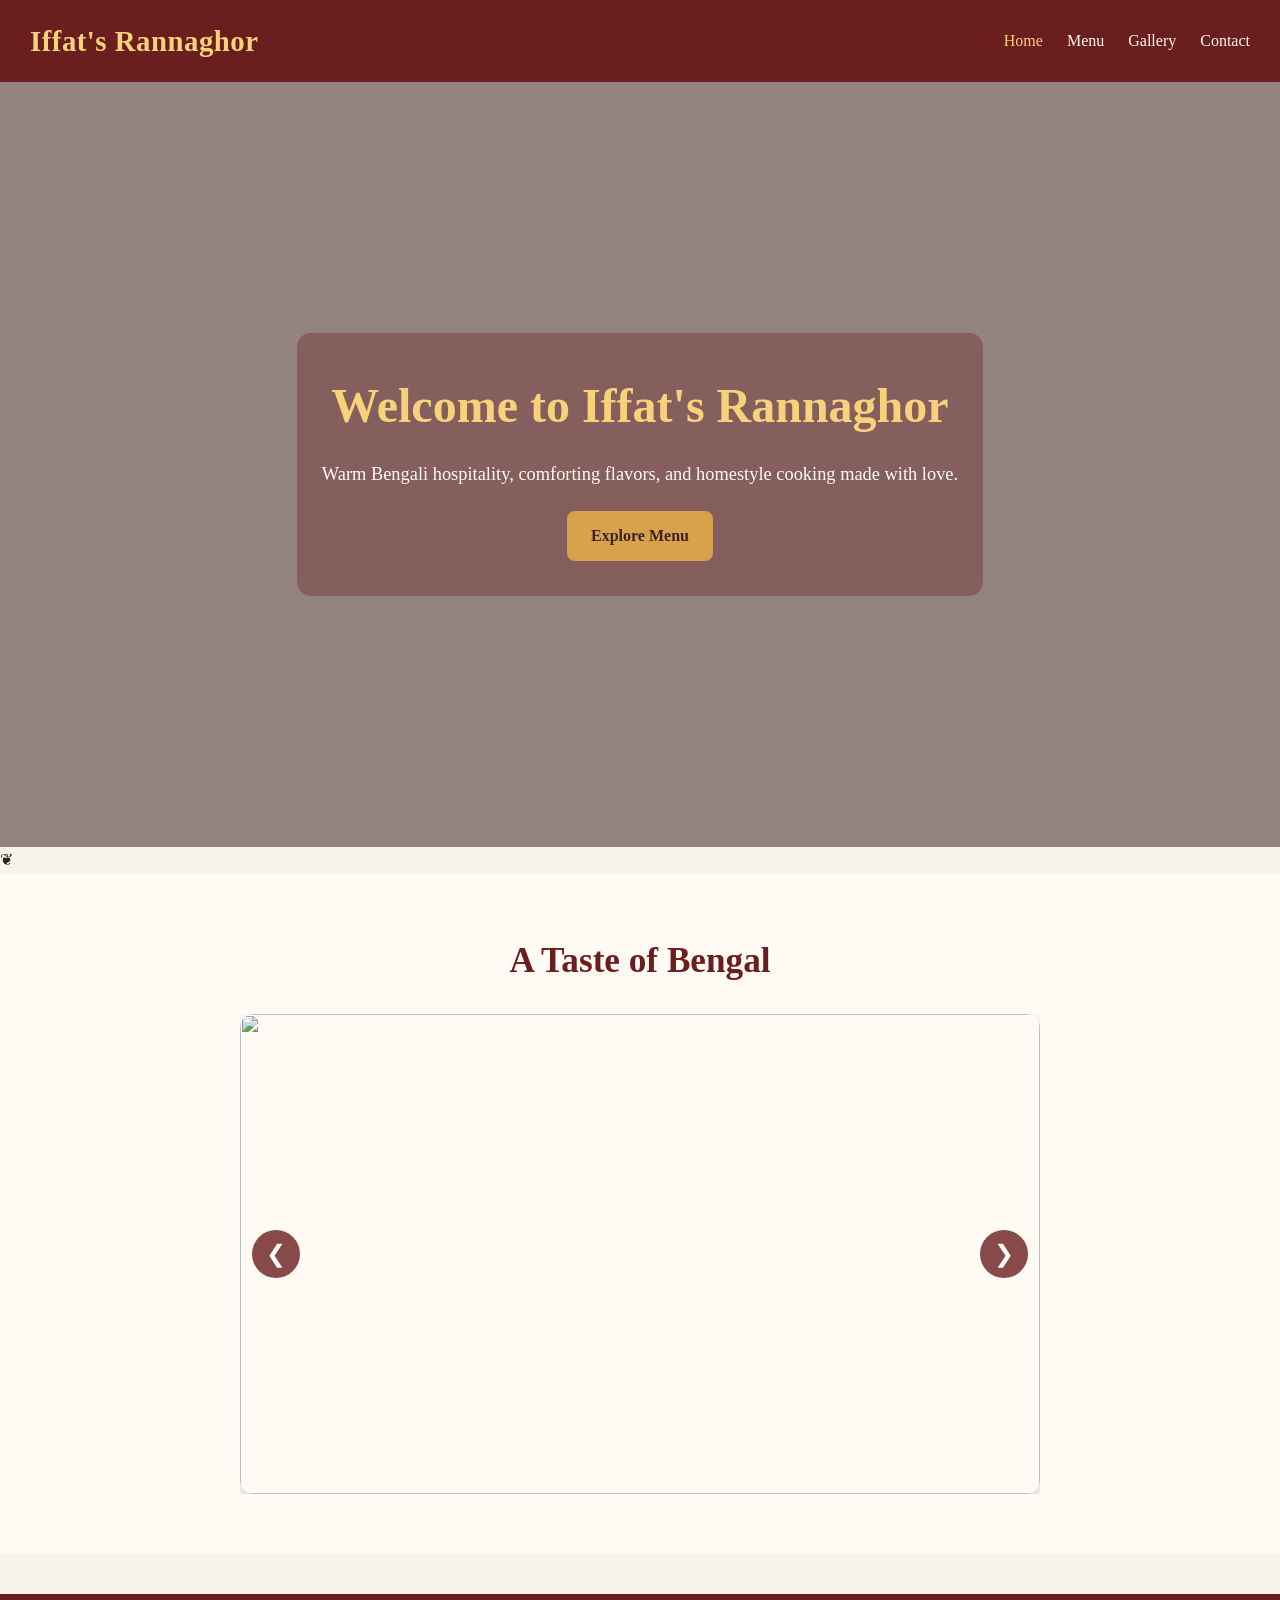
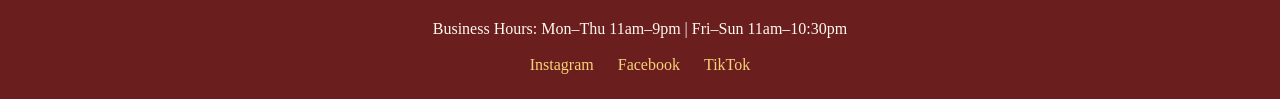
==== commit 0144d988: "update" ====
--- a/index.html
+++ b/index.html
@@ -31,7 +31,7 @@
 
 <li><a href="menu.html">Menu</a></li>
 
-<li><a href="about.html">About</a></li>
+<li><a href="gallery.html">Gallery</a></li>
 
 <li><a href="contact.html">Contact</a></li>
 
--- a/style.css
+++ b/style.css
@@ -1,371 +1,402 @@
-*{
-margin:0;
-padding:0;
-box-sizing:border-box;
-}
-
-body{
-
-background:#f8f3eb;
-color:#2f1e1e;
-font-family:"Manrope",sans-serif;
-line-height:1.6;
-
-}
-
+* {
+  margin: 0;
+  padding: 0;
+  box-sizing: border-box;
+  font-family: Georgia, "Times New Roman", serif;
+}
+
+body {
+  background-color: #f8f3eb;
+  color: #2f1e1e;
+  line-height: 1.6;
+}
 
 /* HEADER */
-
-header{
-
-background:#6b1e1e;
-color:white;
-
-display:flex;
-justify-content:space-between;
-align-items:center;
-
-padding:18px 30px;
-
-border-bottom:3px solid #d8a24c;
-
-}
-
-.logo{
-
-font-family:"Cormorant Garamond",serif;
-
-font-size:2rem;
-color:#f7d27a;
-
-}
-
-nav{
-
-position:relative;
-
-}
-
-.nav-links{
-
-list-style:none;
-display:flex;
-gap:25px;
-
-}
-
-.nav-links a{
-
-text-decoration:none;
-color:white;
-
-}
-
-.nav-links a:hover{
-
-color:#f7d27a;
-
-}
-
-.hamburger{
-
-display:none;
-font-size:1.8rem;
-cursor:pointer;
-
-}
-
-
-/* HERO */
-
-.hero{
-
-background:url("images/hero.jpg") center/cover no-repeat;
-
-height:85vh;
-
-display:flex;
-align-items:center;
-justify-content:center;
-text-align:center;
-
-position:relative;
-
-}
-
-.hero::before{
-
-content:"";
-position:absolute;
-
-inset:0;
-
-background:rgba(0,0,0,0.5);
-
-}
-
-.hero-text{
-
-position:relative;
-z-index:1;
-
-color:white;
-
-max-width:600px;
-
-}
-
-.hero-text h1{
-
-font-family:"Cormorant Garamond",serif;
-
-font-size:3.5rem;
-color:#f7d27a;
-
-margin-bottom:15px;
-
-}
-
-.hero-text p{
-
-margin-bottom:25px;
-
-}
-
-
-.btn{
-
-background:#d8a24c;
-color:#3b2323;
-
-padding:12px 25px;
-
-text-decoration:none;
-
-border-radius:999px;
-
-font-weight:600;
-
-}
-
-.btn:hover{
-
-background:#f0bc63;
-
-}
-
-
-/* PAISLEY DIVIDER */
-
-.divider{
-
-display:flex;
-align-items:center;
-justify-content:center;
-
-margin:60px 0;
-
-color:#e3b458;
-
-font-size:28px;
-
-letter-spacing:10px;
-
-text-shadow:0 0 6px rgba(216,162,76,0.4);
-
-}
-
-.divider::before,
-.divider::after{
-
-content:"";
-
-flex:1;
-
-height:1px;
-
-background:linear-gradient(to right,transparent,#d8a24c,transparent);
-
-margin:0 20px;
-
-}
-
+header {
+  background-color: #6b1e1e;
+  color: #fff8ef;
+  display: flex;
+  justify-content: space-between;
+  align-items: center;
+  padding: 18px 30px;
+  position: sticky;
+  top: 0;
+  z-index: 1000;
+}
+
+.logo {
+  font-size: 1.8rem;
+  font-weight: bold;
+  color: #f7d27a;
+  letter-spacing: 0.5px;
+}
+
+nav {
+  position: relative;
+}
+
+.nav-links {
+  list-style: none;
+  display: flex;
+  gap: 24px;
+}
+
+.nav-links li a {
+  text-decoration: none;
+  color: #fff8ef;
+  font-size: 1rem;
+  font-weight: 500;
+  transition: color 0.3s ease;
+}
+
+.nav-links li a:hover,
+.nav-links li a.active {
+  color: #f7d27a;
+}
+
+.hamburger {
+  display: none;
+  font-size: 1.8rem;
+  cursor: pointer;
+  color: #fff8ef;
+}
+
+/* HERO SECTION */
+.hero {
+  background: url("images/hero.jpg") center/cover no-repeat;
+  min-height: 85vh;
+  display: flex;
+  justify-content: center;
+  align-items: center;
+  text-align: center;
+  position: relative;
+  padding: 20px;
+}
+
+.hero::before {
+  content: "";
+  position: absolute;
+  inset: 0;
+  background: rgba(47, 20, 20, 0.5);
+}
+
+.hero-text {
+  position: relative;
+  z-index: 1;
+  max-width: 750px;
+  color: #fffaf3;
+  background: rgba(107, 30, 30, 0.35);
+  padding: 35px 25px;
+  border-radius: 14px;
+}
+
+.hero-text h1 {
+  font-size: 3rem;
+  margin-bottom: 15px;
+  color: #f7d27a;
+}
+
+.hero-text p {
+  font-size: 1.15rem;
+  margin-bottom: 22px;
+}
+
+.btn {
+  display: inline-block;
+  background-color: #d8a24c;
+  color: #3b2323;
+  text-decoration: none;
+  padding: 12px 24px;
+  border-radius: 8px;
+  font-weight: bold;
+  transition: background-color 0.3s ease, transform 0.3s ease;
+}
+
+.btn:hover {
+  background-color: #f0bc63;
+  transform: translateY(-2px);
+}
 
 /* GALLERY */
-
-.gallery-section{
-
-padding:60px 20px;
-
-text-align:center;
-
-}
-
-.gallery-section h2{
-
-font-family:"Cormorant Garamond",serif;
-
-font-size:2.4rem;
-
-color:#6b1e1e;
-
-margin-bottom:20px;
-
-}
-
-.slider{
-
-position:relative;
-
-max-width:800px;
-
-margin:auto;
-
-overflow:hidden;
-
-}
-
-.slide{
-
-display:none;
-
-width:100%;
-
-height:450px;
-
-object-fit:cover;
-
-border-radius:15px;
-
-box-shadow:0 8px 25px rgba(0,0,0,0.2);
-
-}
-
-.slide.active{
-
-display:block;
-
+.gallery-section {
+  padding: 60px 20px;
+  text-align: center;
+  background-color: #fffaf3;
+}
+
+.gallery-section h2 {
+  font-size: 2.2rem;
+  color: #6b1e1e;
+  margin-bottom: 25px;
+}
+
+.slider {
+  position: relative;
+  max-width: 800px;
+  margin: 0 auto;
+  overflow: hidden;
+}
+
+.slides {
+  position: relative;
+}
+
+.slide {
+  display: none;
+  width: 100%;
+  height: 480px;
+  object-fit: cover;
+  border-radius: 14px;
+  box-shadow: 0 6px 18px rgba(0, 0, 0, 0.18);
+}
+
+.slide.active {
+  display: block;
 }
 
 .prev,
-.next{
-
-position:absolute;
-
-top:50%;
-
-transform:translateY(-50%);
-
-background:#6b1e1e;
-
-color:white;
-
-border:none;
-
-font-size:20px;
-
-padding:10px 15px;
-
-cursor:pointer;
-
-border-radius:50%;
-
-}
-
-.prev{
-
-left:10px;
-
-}
-
-.next{
-
-right:10px;
-
-}
-
+.next {
+  position: absolute;
+  top: 50%;
+  transform: translateY(-50%);
+  background-color: rgba(107, 30, 30, 0.8);
+  color: white;
+  border: none;
+  font-size: 1.5rem;
+  padding: 10px 14px;
+  cursor: pointer;
+  border-radius: 50%;
+  transition: background-color 0.3s ease;
+}
+
+.prev:hover,
+.next:hover {
+  background-color: rgba(216, 162, 76, 0.95);
+  color: #3b2323;
+}
+
+.prev {
+  left: 12px;
+}
+
+.next {
+  right: 12px;
+}
+
+/* PAGE BANNER */
+.page-banner {
+  background: linear-gradient(rgba(107, 30, 30, 0.85), rgba(107, 30, 30, 0.85)),
+    url("images/hero.jpg") center/cover no-repeat;
+  color: #fffaf3;
+  text-align: center;
+  padding: 70px 20px;
+}
+
+.page-banner h1 {
+  font-size: 2.6rem;
+  color: #f7d27a;
+}
+
+/* MENU PAGE */
+.menu-container {
+  display: grid;
+  grid-template-columns: repeat(3, 1fr);
+  gap: 25px;
+  padding: 50px 30px;
+  max-width: 1200px;
+  margin: 0 auto;
+  background-color: #f8f3eb;
+}
+
+.menu-card {
+  background-color: #fffaf3;
+  border-radius: 14px;
+  padding: 22px;
+  box-shadow: 0 5px 14px rgba(0, 0, 0, 0.1);
+  border: 1px solid #ecd9b8;
+  transition: transform 0.3s ease, box-shadow 0.3s ease;
+}
+
+.menu-card:hover {
+  transform: translateY(-6px);
+  box-shadow: 0 8px 18px rgba(0, 0, 0, 0.15);
+}
+
+.menu-card h3 {
+  color: #6b1e1e;
+  margin-bottom: 10px;
+  font-size: 1.35rem;
+}
+
+.menu-card p {
+  color: #5c4747;
+  margin-bottom: 12px;
+}
+
+.menu-card span {
+  color: #c07d22;
+  font-weight: bold;
+  font-size: 1.1rem;
+}
+
+/* ABOUT PAGE */
+.about-section {
+  max-width: 900px;
+  margin: 0 auto;
+  padding: 60px 30px;
+}
+
+.about-section h2 {
+  color: #6b1e1e;
+  font-size: 2rem;
+  margin-bottom: 20px;
+}
+
+.about-section p {
+  margin-bottom: 18px;
+  font-size: 1.05rem;
+}
+
+/* CONTACT PAGE */
+.contact-container {
+  max-width: 1100px;
+  margin: 0 auto;
+  padding: 60px 30px;
+  display: grid;
+  grid-template-columns: 1fr 1fr;
+  gap: 30px;
+}
+
+.contact-form,
+.map-section {
+  background-color: #fffaf3;
+  padding: 25px;
+  border-radius: 14px;
+  box-shadow: 0 4px 14px rgba(0, 0, 0, 0.08);
+}
+
+.contact-form h2,
+.map-section h2 {
+  color: #6b1e1e;
+  margin-bottom: 18px;
+}
+
+.contact-form form {
+  display: flex;
+  flex-direction: column;
+  gap: 14px;
+}
+
+.contact-form input,
+.contact-form textarea {
+  padding: 12px;
+  border: 1px solid #d8c3a5;
+  border-radius: 8px;
+  font-size: 1rem;
+  background-color: #fffdf9;
+}
+
+.contact-form input:focus,
+.contact-form textarea:focus {
+  outline: none;
+  border-color: #c07d22;
+}
 
 /* FOOTER */
-
-footer{
-
-background:#6b1e1e;
-
-color:white;
-
-text-align:center;
-
-padding:25px;
-
-margin-top:40px;
-
-border-top:3px solid #d8a24c;
-
-}
-
-.socials{
-
-margin-top:10px;
-
-}
-
-.socials a{
-
-color:#f7d27a;
-
-margin:0 10px;
-
-text-decoration:none;
-
-}
-
-
-/* MOBILE */
-
-@media(max-width:768px){
-
-.hamburger{
-
-display:block;
-
-}
-
-.nav-links{
-
-display:none;
-
-flex-direction:column;
-
-background:#6b1e1e;
-
-position:absolute;
-
-top:45px;
-
-right:0;
-
-width:180px;
-
-padding:15px;
-
-}
-
-.nav-links.show{
-
-display:flex;
-
-}
-
-.hero-text h1{
-
-font-size:2.2rem;
-
-}
-
-.slide{
-
-height:280px;
-
-}
-
+footer {
+  background-color: #6b1e1e;
+  color: #fff8ef;
+  text-align: center;
+  padding: 22px 20px;
+  margin-top: 40px;
+}
+
+.socials {
+  margin-top: 10px;
+}
+
+.socials a {
+  color: #f7d27a;
+  text-decoration: none;
+  margin: 0 10px;
+  transition: opacity 0.3s ease;
+}
+
+.socials a:hover {
+  opacity: 0.8;
+}
+
+/* MOBILE DESIGN */
+@media (max-width: 900px) {
+  .menu-container {
+    grid-template-columns: repeat(2, 1fr);
+  }
+
+  .contact-container {
+    grid-template-columns: 1fr;
+  }
+}
+
+@media (max-width: 768px) {
+  header {
+    padding: 16px 20px;
+  }
+
+  .hamburger {
+    display: block;
+  }
+
+  .nav-links {
+    display: none;
+    flex-direction: column;
+    gap: 14px;
+    position: absolute;
+    top: 45px;
+    right: 0;
+    background-color: #6b1e1e;
+    width: 190px;
+    padding: 18px;
+    border-radius: 10px;
+    box-shadow: 0 6px 14px rgba(0, 0, 0, 0.18);
+  }
+
+  .nav-links.show {
+    display: flex;
+  }
+
+  .hero {
+    min-height: 75vh;
+  }
+
+  .hero-text {
+    padding: 28px 18px;
+  }
+
+  .hero-text h1 {
+    font-size: 2.1rem;
+  }
+
+  .hero-text p {
+    font-size: 1rem;
+  }
+
+  .gallery-section h2,
+  .page-banner h1,
+  .about-section h2 {
+    font-size: 1.8rem;
+  }
+
+  .slide {
+    height: 280px;
+  }
+
+  .menu-container {
+    grid-template-columns: 1fr;
+    padding: 40px 20px;
+  }
+
+  .about-section,
+  .contact-container {
+    padding: 40px 20px;
+  }
 }
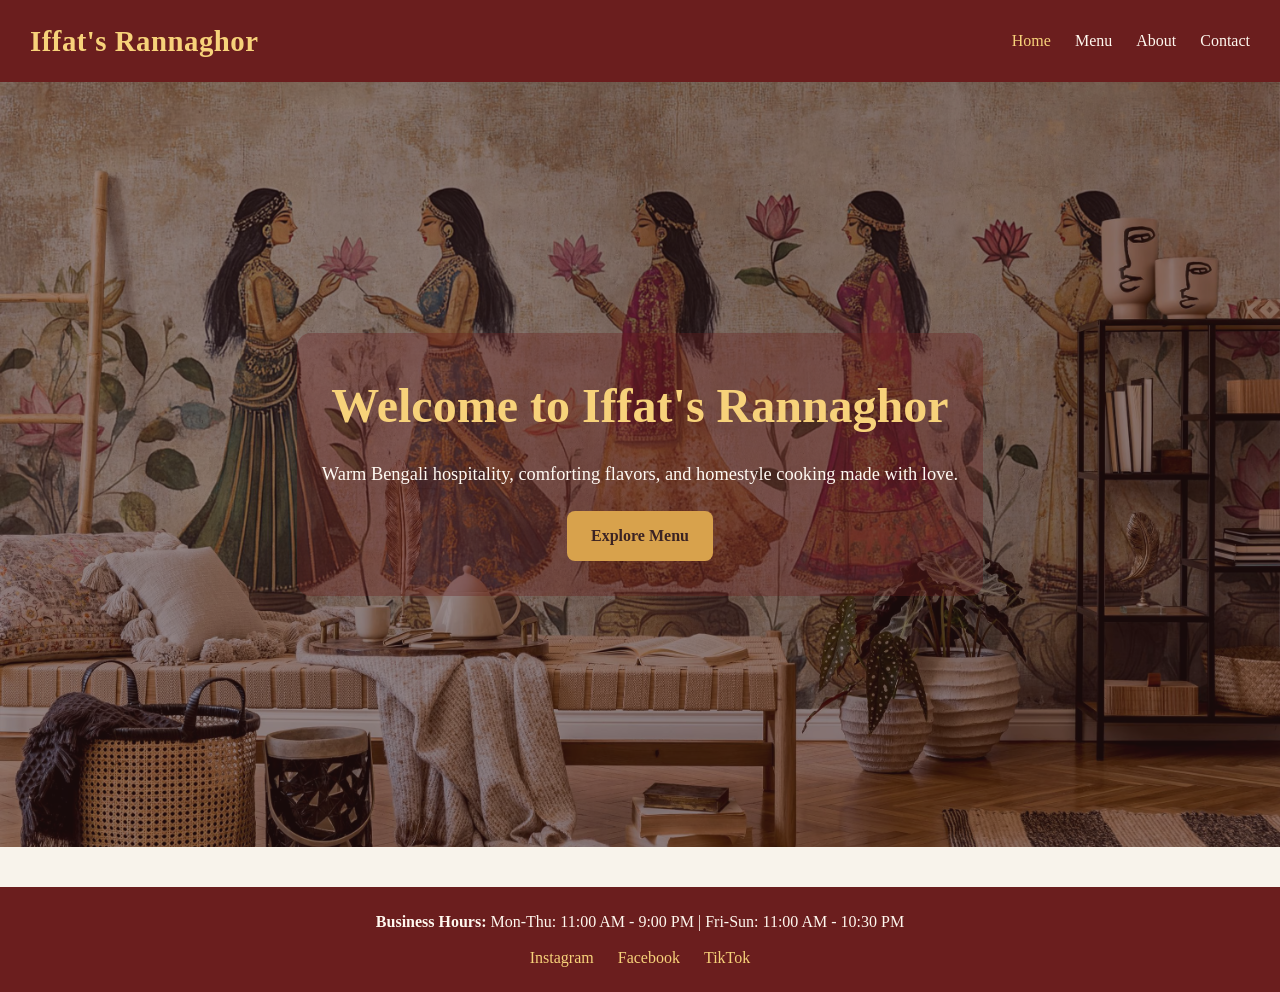
==== commit 47cb01aa: "final adds" ====
--- a/index.html
+++ b/index.html
@@ -31,14 +31,12 @@
 
 <li><a href="menu.html">Menu</a></li>
 
-<li><a href="gallery.html">Gallery</a></li>
+<li><a href="about.html">About</a></li>
 
 <li><a href="contact.html">Contact</a></li>
 
 </ul>
 
-<div class="hamburger" onclick="toggleMenu()">
-☰
 </div>
 
 </nav>
@@ -58,47 +56,14 @@
 </p>
 
 <a href="menu.html" class="btn">Explore Menu</a>
-
 </div>
 
 </section>
 
-
-<div class="divider">
-<span>❦</span>
-</div>
-
-
-<section class="gallery-section">
-
-<h2>A Taste of Bengal</h2>
-
-<div class="slider">
-
-<button class="prev" onclick="moveSlide(-1)">❮</button>
-
-<div class="slides">
-
-<img src="images/food1.jpg" class="slide active">
-<img src="images/food2.jpg" class="slide">
-<img src="images/food3.jpg" class="slide">
-<img src="images/food4.jpg" class="slide">
-<img src="images/food5.jpg" class="slide">
-<img src="images/food6.jpg" class="slide">
-
-</div>
-
-<button class="next" onclick="moveSlide(1)">❯</button>
-
-</div>
-
-</section>
-
-
 <footer>
 
 <p>
-Business Hours: Mon–Thu 11am–9pm | Fri–Sun 11am–10:30pm
+<p><strong>Business Hours:</strong> Mon-Thu: 11:00 AM - 9:00 PM | Fri-Sun: 11:00 AM - 10:30 PM</p>
 </p>
 
 <div class="socials">
@@ -111,7 +76,6 @@
 
 </footer>
 
-
 <script src="script.js"></script>
 
 </body>
--- a/style.css
+++ b/style.css
@@ -63,7 +63,7 @@
 
 /* HERO SECTION */
 .hero {
-  background: url("images/hero.jpg") center/cover no-repeat;
+  background: url("home2.jpg") center/cover no-repeat;
   min-height: 85vh;
   display: flex;
   justify-content: center;
@@ -186,7 +186,7 @@
 /* PAGE BANNER */
 .page-banner {
   background: linear-gradient(rgba(107, 30, 30, 0.85), rgba(107, 30, 30, 0.85)),
-    url("images/hero.jpg") center/cover no-repeat;
+    url("home.jpg") center/cover no-repeat;
   color: #fffaf3;
   text-align: center;
   padding: 70px 20px;
@@ -215,11 +215,6 @@
   box-shadow: 0 5px 14px rgba(0, 0, 0, 0.1);
   border: 1px solid #ecd9b8;
   transition: transform 0.3s ease, box-shadow 0.3s ease;
-}
-
-.menu-card:hover {
-  transform: translateY(-6px);
-  box-shadow: 0 8px 18px rgba(0, 0, 0, 0.15);
 }
 
 .menu-card h3 {
